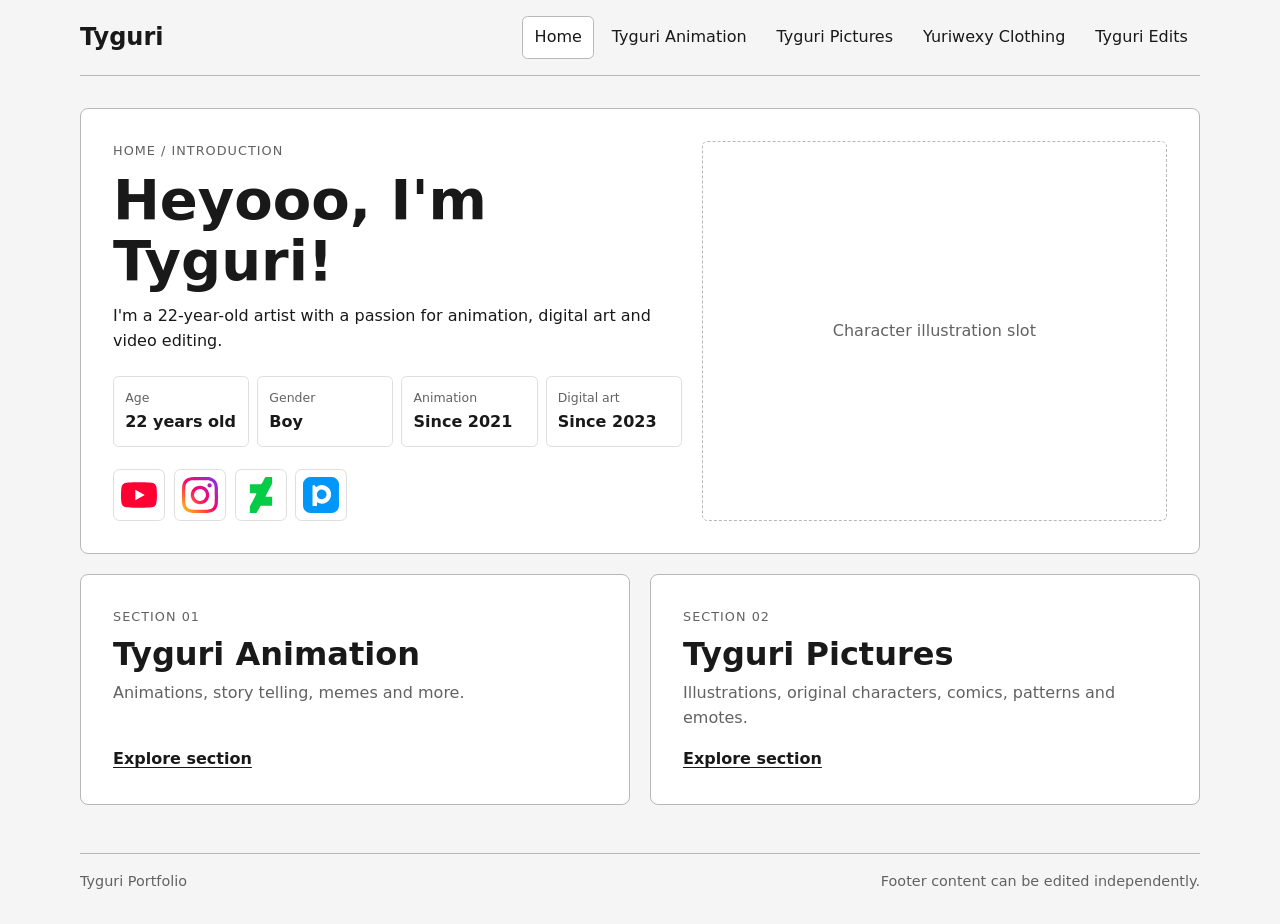
==== index.html @ 084888c4 "Use colored icon-only social links" ====
<!doctype html>
<html lang="en">
<head>
  <meta charset="utf-8">
  <meta name="viewport" content="width=device-width, initial-scale=1">
  <meta name="description" content="The creative portfolio of Tyguri.">
  <title>Home — Tyguri Portfolio</title>
  <link rel="stylesheet" href="styles/site.css">
</head>
<body>
  <header class="site-header">
    <a class="wordmark" href="index.html" aria-label="Tyguri, home">Tyguri</a>
    <nav class="site-nav" aria-label="Main navigation">
      <a aria-current="page" href="index.html">Home</a>
      <a href="pages/animation.html">Tyguri Animation</a>
      <a href="pages/pictures.html">Tyguri Pictures</a>
      <a href="pages/clothing.html">Yuriwexy Clothing</a>
      <a href="pages/edits.html">Tyguri Edits</a>
    </nav>
  </header>

  <main class="page">
    <section class="panel intro" aria-labelledby="intro-title">
      <div class="copy">
        <p class="eyebrow">Home / introduction</p>
        <h1 id="intro-title">Heyooo, I'm Tyguri!</h1>
        <p>I'm a 22-year-old artist with a passion for animation, digital art and video editing.</p>
        <dl class="facts">
          <div><dt>Age</dt><dd>22 years old</dd></div>
          <div><dt>Gender</dt><dd>Boy</dd></div>
          <div><dt>Animation</dt><dd>Since 2021</dd></div>
          <div><dt>Digital art</dt><dd>Since 2023</dd></div>
        </dl>
        <nav class="social-links" aria-label="Social platforms">
          <a class="social-link youtube" href="https://www.youtube.com/@TyguriAnimation" target="_blank" rel="noopener noreferrer" aria-label="Tyguri Animation on YouTube"><svg width="36" height="36" class="platform-icon youtube-icon" viewBox="0 0 24 24" aria-hidden="true"><path fill="#ff0033" d="M23.498 6.186a3.016 3.016 0 0 0-2.122-2.136C19.505 3.545 12 3.545 12 3.545s-7.505 0-9.377.505A3.017 3.017 0 0 0 .502 6.186C0 8.07 0 12 0 12s0 3.93.502 5.814a3.016 3.016 0 0 0 2.122 2.136c1.871.505 9.376.505 9.376.505s7.505 0 9.377-.505a3.015 3.015 0 0 0 2.122-2.136C24 15.93 24 12 24 12s0-3.93-.502-5.814zM9.545 15.568V8.432L15.818 12l-6.273 3.568z"/></svg></a>
          <a class="social-link instagram" href="https://www.instagram.com/tyguri_/" target="_blank" rel="noopener noreferrer" aria-label="Tyguri on Instagram"><svg width="36" height="36" class="platform-icon instagram-icon" viewBox="0 0 24 24" aria-hidden="true"><defs><linearGradient id="instagram-gradient" x1="0" y1="24" x2="24" y2="0" gradientUnits="userSpaceOnUse"><stop stop-color="#ffd600"/><stop offset=".5" stop-color="#ff0169"/><stop offset="1" stop-color="#7638fa"/></linearGradient></defs><path fill="url(#instagram-gradient)" d="M7.0301.084c-1.2768.0602-2.1487.264-2.911.5634-.7888.3075-1.4575.72-2.1228 1.3877-.6652.6677-1.075 1.3368-1.3802 2.127-.2954.7638-.4956 1.6365-.552 2.914-.0564 1.2775-.0689 1.6882-.0626 4.947.0062 3.2586.0206 3.6671.0825 4.9473.061 1.2765.264 2.1482.5635 2.9107.308.7889.72 1.4573 1.388 2.1228.6679.6655 1.3365 1.0743 2.1285 1.38.7632.295 1.6361.4961 2.9134.552 1.2773.056 1.6884.069 4.9462.0627 3.2578-.0062 3.668-.0207 4.9478-.0814 1.28-.0607 2.147-.2652 2.9098-.5633.7889-.3086 1.4578-.72 2.1228-1.3881.665-.6682 1.0745-1.3378 1.3795-2.1284.2957-.7632.4966-1.636.552-2.9124.056-1.2809.0692-1.6898.063-4.948-.0063-3.2583-.021-3.6668-.0817-4.9465-.0607-1.2797-.264-2.1487-.5633-2.9117-.3084-.7889-.72-1.4568-1.3876-2.1228C21.2982 1.33 20.628.9208 19.8378.6165 19.074.321 18.2017.1197 16.9244.0645 15.6471.0093 15.236-.005 11.977.0014 8.718.0076 8.31.0215 7.0301.0839m.1402 21.6932c-1.17-.0509-1.8053-.2453-2.2287-.408-.5606-.216-.96-.4771-1.3819-.895-.422-.4178-.6811-.8186-.9-1.378-.1644-.4234-.3624-1.058-.4171-2.228-.0595-1.2645-.072-1.6442-.079-4.848-.007-3.2037.0053-3.583.0607-4.848.05-1.169.2456-1.805.408-2.2282.216-.5613.4762-.96.895-1.3816.4188-.4217.8184-.6814 1.3783-.9003.423-.1651 1.0575-.3614 2.227-.4171 1.2655-.06 1.6447-.072 4.848-.079 3.2033-.007 3.5835.005 4.8495.0608 1.169.0508 1.8053.2445 2.228.408.5608.216.96.4754 1.3816.895.4217.4194.6816.8176.9005 1.3787.1653.4217.3617 1.056.4169 2.2263.0602 1.2655.0739 1.645.0796 4.848.0058 3.203-.0055 3.5834-.061 4.848-.051 1.17-.245 1.8055-.408 2.2294-.216.5604-.4763.96-.8954 1.3814-.419.4215-.8181.6811-1.3783.9-.4224.1649-1.0577.3617-2.2262.4174-1.2656.0595-1.6448.072-4.8493.079-3.2045.007-3.5825-.006-4.848-.0608M16.953 5.5864A1.44 1.44 0 1 0 18.39 4.144a1.44 1.44 0 0 0-1.437 1.4424M5.8385 12.012c.0067 3.4032 2.7706 6.1557 6.173 6.1493 3.4026-.0065 6.157-2.7701 6.1506-6.1733-.0065-3.4032-2.771-6.1565-6.174-6.1498-3.403.0067-6.156 2.771-6.1496 6.1738M8 12.0077a4 4 0 1 1 4.008 3.9921A3.9996 3.9996 0 0 1 8 12.0077"/></svg></a>
          <a class="social-link deviantart" href="https://www.deviantart.com/tyguripictures" target="_blank" rel="noopener noreferrer" aria-label="Tyguri Pictures on DeviantArt"><svg width="36" height="36" class="platform-icon deviantart-icon" viewBox="0 0 24 24" aria-hidden="true"><path fill="#05cc47" d="M19.207 4.794l.23-.43V0H15.07l-.436.44-2.058 3.925-.646.436H4.58v5.993h4.04l.36.436-4.175 7.98-.24.43V24H8.93l.436-.44 2.07-3.925.644-.436h7.35v-5.993h-4.05l-.36-.438 4.186-7.977z"/></svg></a>
          <a class="social-link pixiv" href="https://www.pixiv.net/en/users/99472798" target="_blank" rel="noopener noreferrer" aria-label="Tyguri on Pixiv"><svg width="36" height="36" class="platform-icon pixiv-icon" viewBox="0 0 24 24" aria-hidden="true"><path fill="#0096fa" d="M4.94 0A4.953 4.953 0 0 0 0 4.94v14.12A4.953 4.953 0 0 0 4.94 24h14.12A4.953 4.953 0 0 0 24 19.06c-.014 1.355 0-14.12 0-14.12A4.953 4.953 0 0 0 19.06 0Zm1.783 5.465h.904a.37.37 0 0 1 .31.17l.752 1.17a6.172 6.172 0 0 1 10.01 4.834 6.172 6.172 0 0 1-9.394 5.265v2.016a.37.37 0 0 1-.37.367H6.724a.37.37 0 0 1-.37-.367V5.834a.37.37 0 0 1 .37-.37m5.804 2.951a3.222 3.222 0 1 0-.002 6.443 3.222 3.222 0 0 0 .002-6.443"/></svg></a>
        </nav>
      </div>
      <div class="media-slot" role="img" aria-label="Character illustration slot">
        <span>Character illustration slot</span>
      </div>
    </section>

    <section class="destination-grid" aria-label="Portfolio sections">
      <a class="panel destination" href="pages/animation.html">
        <p class="eyebrow">Section 01</p><h2>Tyguri Animation</h2>
        <p>Animations, story telling, memes and more.</p><span class="text-action">Explore section</span>
      </a>
      <a class="panel destination" href="pages/pictures.html">
        <p class="eyebrow">Section 02</p><h2>Tyguri Pictures</h2>
        <p>Illustrations, original characters, comics, patterns and emotes.</p><span class="text-action">Explore section</span>
      </a>
    </section>
  </main>

  <footer class="site-footer"><span>Tyguri Portfolio</span><span>Footer content can be edited independently.</span></footer>
</body>
</html>
---- styles/site.css ----
:root {
  color-scheme: light;
  --page: #f5f5f5;
  --surface: #fff;
  --ink: #191919;
  --muted: #626262;
  --line: #b8b8b8;
  --soft-line: #dedede;
  --content-width: 1120px;
  --space: 1.25rem;
}

* { box-sizing: border-box; }
html { min-width: 320px; }
body {
  margin: 0;
  color: var(--ink);
  background: var(--page);
  font: 16px/1.55 system-ui, -apple-system, BlinkMacSystemFont, "Segoe UI", sans-serif;
}
a { color: inherit; }
a:focus-visible { outline: 3px solid #333; outline-offset: 4px; }
.site-header, .page, .site-footer { width: min(var(--content-width), calc(100% - 2rem)); margin-inline: auto; }
.site-header { padding-block: 1rem; display: grid; grid-template-columns: auto 1fr; gap: 1.5rem; align-items: center; border-bottom: 1px solid var(--line); }
.wordmark { font-size: 1.5rem; font-weight: 750; text-decoration: none; }
.site-nav { display: flex; flex-wrap: wrap; justify-content: flex-end; gap: .35rem; }
.site-nav a { padding: .5rem .7rem; border: 1px solid transparent; border-radius: .35rem; text-decoration: none; }
.site-nav a:hover, .site-nav a[aria-current="page"] { border-color: var(--line); background: var(--surface); }
.page { padding-block: 2rem 3rem; display: grid; gap: var(--space); }
.panel { min-width: 0; padding: clamp(1.2rem, 3vw, 2rem); border: 1px solid var(--line); border-radius: .5rem; background: var(--surface); }
.intro { display: grid; grid-template-columns: minmax(0, 1.1fr) minmax(240px, .9fr); gap: var(--space); align-items: stretch; }
.copy { align-self: center; }
.eyebrow { margin: 0 0 .5rem; color: var(--muted); font-size: .8rem; letter-spacing: .08em; text-transform: uppercase; }
h1, h2, h3, p { margin-top: 0; }
h1 { margin-bottom: .75rem; font-size: clamp(2rem, 5vw, 3.5rem); line-height: 1.1; }
h2 { margin-bottom: .5rem; font-size: clamp(1.4rem, 3vw, 2rem); line-height: 1.2; }
h3 { margin-bottom: .4rem; font-size: 1.1rem; }
.facts { display: grid; grid-template-columns: repeat(4, minmax(0, 1fr)); gap: .5rem; margin: 1.4rem 0; }
.facts div { padding: .7rem; border: 1px solid var(--soft-line); border-radius: .35rem; }
.facts dt { color: var(--muted); font-size: .78rem; }
.facts dd { margin: .15rem 0 0; font-weight: 600; }
.text-links { display: flex; flex-wrap: wrap; gap: .5rem; }
.text-links span, .tag { padding: .35rem .6rem; border: 1px solid var(--soft-line); border-radius: .3rem; font-size: .9rem; }
.media-slot { display: grid; min-height: 240px; place-items: center; padding: 1rem; border: 1px dashed var(--line); border-radius: .35rem; color: var(--muted); text-align: center; }
.destination-grid, .card-grid, .two-column { display: grid; grid-template-columns: repeat(2, minmax(0, 1fr)); gap: var(--space); }
.card-grid.three { grid-template-columns: repeat(3, minmax(0, 1fr)); }
.destination { display: flex; flex-direction: column; align-items: flex-start; min-height: 210px; text-decoration: none; }
.destination > p:not(.eyebrow) { color: var(--muted); }
.text-action { margin-top: auto; font-weight: 650; text-decoration: underline; text-underline-offset: .2em; }
.section-heading { margin-bottom: .8rem; }
.section-heading p { margin-bottom: 0; color: var(--muted); }
.stat { font-size: clamp(1.8rem, 4vw, 2.8rem); font-weight: 750; }
.stat-label { color: var(--muted); }
.item-list { display: grid; gap: .65rem; padding: 0; margin: 0; list-style: none; }
.item-list li, .simple-card { padding: 1rem; border: 1px solid var(--soft-line); border-radius: .35rem; }
.media-card { display: grid; gap: .75rem; }
.media-card .media-slot { min-height: 160px; }
.site-footer { display: flex; justify-content: space-between; gap: 1rem; padding-block: 1rem 2rem; border-top: 1px solid var(--line); color: var(--muted); font-size: .9rem; }

/* Compact application panels modeled on the reference mockups. */
.animation-intro { grid-template-columns: minmax(0, .9fr) minmax(0, 1.1fr); }
.animation-tools { display: grid; align-content: center; gap: .75rem; min-width: 0; }
.stat-window, .tool-window { min-width: 0; padding: .85rem; border: 1px solid var(--line); border-radius: .45rem; background: var(--surface); }
.stat-window .eyebrow { margin-bottom: .15rem; }
.stat-window .stat { display: block; line-height: 1.1; }
.stat-window .stat-label { margin-bottom: 0; }
.tool-window-title { margin: 0 0 .65rem; font-size: 1rem; line-height: 1.25; }
.tool-grid { display: grid; gap: .55rem; }
.tool-grid.four { grid-template-columns: repeat(4, minmax(0, 1fr)); }
.tool-grid.three { grid-template-columns: repeat(3, minmax(0, 1fr)); }
.tool-grid.two { grid-template-columns: repeat(2, minmax(0, 1fr)); }
.tool-card { min-width: 0; display: grid; justify-items: center; align-content: start; gap: .25rem; padding: .55rem .35rem; border: 1px solid var(--soft-line); border-radius: .35rem; text-align: center; }
.app-icon { display: block; width: 3.25rem; height: 3.25rem; object-fit: cover; border-radius: .7rem; }
.tool-card h3 { margin: .2rem 0 0; font-size: .88rem; line-height: 1.2; overflow-wrap: anywhere; }
.tool-card p { margin: 0; color: var(--muted); font-size: .75rem; line-height: 1.35; }
.channel-link { display: flex; align-items: center; gap: .65rem; padding: .6rem .75rem; border: 1px solid var(--line); border-radius: .4rem; text-decoration: none; }
.channel-icon { display: grid; width: 2rem; height: 2rem; place-items: center; border-radius: .35rem; background: #f00; color: #fff; font-size: .9rem; }
.platform-window { margin-bottom: .65rem; }
.clothing-intro .copy { align-self: center; }
.clothing-intro .tool-window { margin-top: 1.2rem; }

@media (max-width: 760px) {
  .site-header { grid-template-columns: 1fr; gap: .5rem; }
  .site-nav { justify-content: flex-start; }
  .intro, .destination-grid, .two-column, .animation-intro { grid-template-columns: 1fr; }
  .card-grid.three { grid-template-columns: 1fr; }
  .tool-grid.four { grid-template-columns: repeat(2, minmax(0, 1fr)); }
  .facts { grid-template-columns: repeat(2, minmax(0, 1fr)); }
  .site-footer { flex-direction: column; }
}


.social-links { display: flex; flex-wrap: wrap; gap: .55rem; margin-top: 1rem; }
.social-link { display: grid; place-items: center; width: 3.25rem; height: 3.25rem; min-height: 3.25rem; padding: 0; border: 1px solid var(--soft-line); border-radius: .4rem; background: var(--surface); text-decoration: none; }
.social-link:hover, .channel-link:hover { border-color: var(--ink); }
.platform-icon { display: block; width: 2.25rem; height: 2.25rem; flex: 0 0 auto; }
.youtube-icon { color: #ff0033; }
.instagram-icon { color: #c13584; }
.deviantart-icon { color: #05cc47; }
.pixiv-icon { color: #0096fa; }
.channel-link { color: var(--ink); }
.channel-link .platform-icon { width: 2.25rem; height: 2.25rem; }

.platform-links { margin-top: 0; }

.channel-link.youtube-channel-icon { display: grid; place-items: center; width: 3.25rem; height: 3.25rem; padding: 0; }
.channel-link.youtube-channel-icon .platform-icon { width: 2.25rem; height: 2.25rem; }
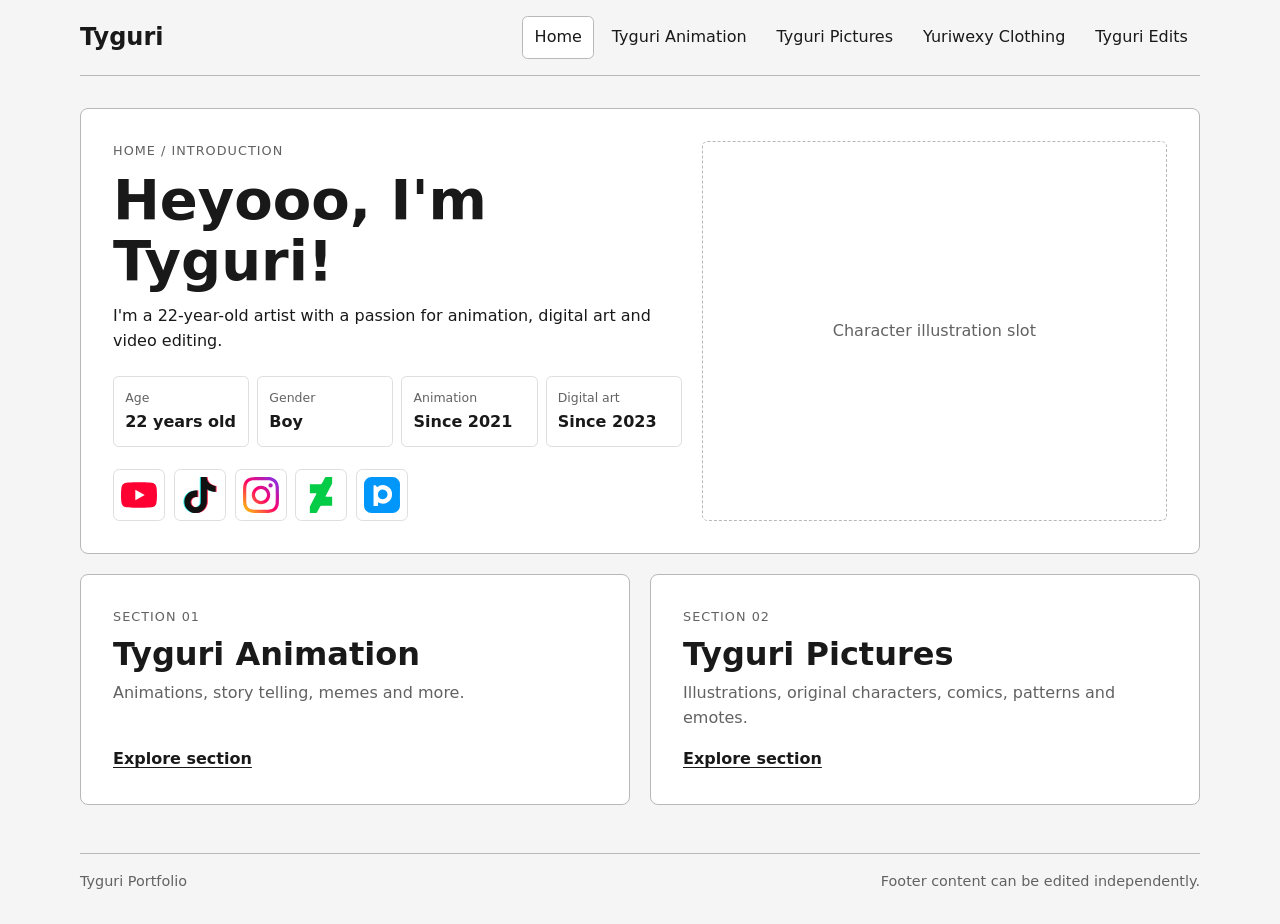
==== commit 74cff800: "Add TikTok icon link to Home" ====
--- a/index.html
+++ b/index.html
@@ -33,6 +33,7 @@
         </dl>
         <nav class="social-links" aria-label="Social platforms">
           <a class="social-link youtube" href="https://www.youtube.com/@TyguriAnimation" target="_blank" rel="noopener noreferrer" aria-label="Tyguri Animation on YouTube"><svg width="36" height="36" class="platform-icon youtube-icon" viewBox="0 0 24 24" aria-hidden="true"><path fill="#ff0033" d="M23.498 6.186a3.016 3.016 0 0 0-2.122-2.136C19.505 3.545 12 3.545 12 3.545s-7.505 0-9.377.505A3.017 3.017 0 0 0 .502 6.186C0 8.07 0 12 0 12s0 3.93.502 5.814a3.016 3.016 0 0 0 2.122 2.136c1.871.505 9.376.505 9.376.505s7.505 0 9.377-.505a3.015 3.015 0 0 0 2.122-2.136C24 15.93 24 12 24 12s0-3.93-.502-5.814zM9.545 15.568V8.432L15.818 12l-6.273 3.568z"/></svg></a>
+          <a class="social-link tiktok" href="https://www.tiktok.com/@tyguri_animation" target="_blank" rel="noopener noreferrer" aria-label="Tyguri Animation on TikTok"><svg width="36" height="36" class="platform-icon tiktok-icon" viewBox="0 0 24 24" aria-hidden="true"><path fill="#25f4ee" transform="translate(-.65 0)" d="M12.525.02c1.31-.02 2.61-.01 3.91-.02.08 1.53.63 3.09 1.75 4.17 1.12 1.11 2.7 1.62 4.24 1.79v4.03c-1.44-.05-2.89-.35-4.2-.97-.57-.26-1.1-.59-1.62-.93-.01 2.92.01 5.84-.02 8.75-.08 1.4-.54 2.79-1.35 3.94-1.31 1.92-3.58 3.17-5.91 3.21-1.43.08-2.86-.31-4.08-1.03-2.02-1.19-3.44-3.37-3.65-5.71-.02-.5-.03-1-.01-1.49.18-1.9 1.12-3.72 2.58-4.96 1.66-1.44 3.98-2.13 6.15-1.72.02 1.48-.04 2.96-.04 4.44-.99-.32-2.15-.23-3.02.37-.63.41-1.11 1.04-1.36 1.75-.21.51-.15 1.07-.14 1.61.24 1.64 1.82 3.02 3.5 2.87 1.12-.01 2.19-.66 2.77-1.61.19-.33.4-.67.41-1.06.1-1.79.06-3.57.07-5.36.01-4.03-.01-8.05.02-12.07z"/><path fill="#fe2c55" transform="translate(.65 0)" d="M12.525.02c1.31-.02 2.61-.01 3.91-.02.08 1.53.63 3.09 1.75 4.17 1.12 1.11 2.7 1.62 4.24 1.79v4.03c-1.44-.05-2.89-.35-4.2-.97-.57-.26-1.1-.59-1.62-.93-.01 2.92.01 5.84-.02 8.75-.08 1.4-.54 2.79-1.35 3.94-1.31 1.92-3.58 3.17-5.91 3.21-1.43.08-2.86-.31-4.08-1.03-2.02-1.19-3.44-3.37-3.65-5.71-.02-.5-.03-1-.01-1.49.18-1.9 1.12-3.72 2.58-4.96 1.66-1.44 3.98-2.13 6.15-1.72.02 1.48-.04 2.96-.04 4.44-.99-.32-2.15-.23-3.02.37-.63.41-1.11 1.04-1.36 1.75-.21.51-.15 1.07-.14 1.61.24 1.64 1.82 3.02 3.5 2.87 1.12-.01 2.19-.66 2.77-1.61.19-.33.4-.67.41-1.06.1-1.79.06-3.57.07-5.36.01-4.03-.01-8.05.02-12.07z"/><path fill="#111111" d="M12.525.02c1.31-.02 2.61-.01 3.91-.02.08 1.53.63 3.09 1.75 4.17 1.12 1.11 2.7 1.62 4.24 1.79v4.03c-1.44-.05-2.89-.35-4.2-.97-.57-.26-1.1-.59-1.62-.93-.01 2.92.01 5.84-.02 8.75-.08 1.4-.54 2.79-1.35 3.94-1.31 1.92-3.58 3.17-5.91 3.21-1.43.08-2.86-.31-4.08-1.03-2.02-1.19-3.44-3.37-3.65-5.71-.02-.5-.03-1-.01-1.49.18-1.9 1.12-3.72 2.58-4.96 1.66-1.44 3.98-2.13 6.15-1.72.02 1.48-.04 2.96-.04 4.44-.99-.32-2.15-.23-3.02.37-.63.41-1.11 1.04-1.36 1.75-.21.51-.15 1.07-.14 1.61.24 1.64 1.82 3.02 3.5 2.87 1.12-.01 2.19-.66 2.77-1.61.19-.33.4-.67.41-1.06.1-1.79.06-3.57.07-5.36.01-4.03-.01-8.05.02-12.07z"/></svg></a>
           <a class="social-link instagram" href="https://www.instagram.com/tyguri_/" target="_blank" rel="noopener noreferrer" aria-label="Tyguri on Instagram"><svg width="36" height="36" class="platform-icon instagram-icon" viewBox="0 0 24 24" aria-hidden="true"><defs><linearGradient id="instagram-gradient" x1="0" y1="24" x2="24" y2="0" gradientUnits="userSpaceOnUse"><stop stop-color="#ffd600"/><stop offset=".5" stop-color="#ff0169"/><stop offset="1" stop-color="#7638fa"/></linearGradient></defs><path fill="url(#instagram-gradient)" d="M7.0301.084c-1.2768.0602-2.1487.264-2.911.5634-.7888.3075-1.4575.72-2.1228 1.3877-.6652.6677-1.075 1.3368-1.3802 2.127-.2954.7638-.4956 1.6365-.552 2.914-.0564 1.2775-.0689 1.6882-.0626 4.947.0062 3.2586.0206 3.6671.0825 4.9473.061 1.2765.264 2.1482.5635 2.9107.308.7889.72 1.4573 1.388 2.1228.6679.6655 1.3365 1.0743 2.1285 1.38.7632.295 1.6361.4961 2.9134.552 1.2773.056 1.6884.069 4.9462.0627 3.2578-.0062 3.668-.0207 4.9478-.0814 1.28-.0607 2.147-.2652 2.9098-.5633.7889-.3086 1.4578-.72 2.1228-1.3881.665-.6682 1.0745-1.3378 1.3795-2.1284.2957-.7632.4966-1.636.552-2.9124.056-1.2809.0692-1.6898.063-4.948-.0063-3.2583-.021-3.6668-.0817-4.9465-.0607-1.2797-.264-2.1487-.5633-2.9117-.3084-.7889-.72-1.4568-1.3876-2.1228C21.2982 1.33 20.628.9208 19.8378.6165 19.074.321 18.2017.1197 16.9244.0645 15.6471.0093 15.236-.005 11.977.0014 8.718.0076 8.31.0215 7.0301.0839m.1402 21.6932c-1.17-.0509-1.8053-.2453-2.2287-.408-.5606-.216-.96-.4771-1.3819-.895-.422-.4178-.6811-.8186-.9-1.378-.1644-.4234-.3624-1.058-.4171-2.228-.0595-1.2645-.072-1.6442-.079-4.848-.007-3.2037.0053-3.583.0607-4.848.05-1.169.2456-1.805.408-2.2282.216-.5613.4762-.96.895-1.3816.4188-.4217.8184-.6814 1.3783-.9003.423-.1651 1.0575-.3614 2.227-.4171 1.2655-.06 1.6447-.072 4.848-.079 3.2033-.007 3.5835.005 4.8495.0608 1.169.0508 1.8053.2445 2.228.408.5608.216.96.4754 1.3816.895.4217.4194.6816.8176.9005 1.3787.1653.4217.3617 1.056.4169 2.2263.0602 1.2655.0739 1.645.0796 4.848.0058 3.203-.0055 3.5834-.061 4.848-.051 1.17-.245 1.8055-.408 2.2294-.216.5604-.4763.96-.8954 1.3814-.419.4215-.8181.6811-1.3783.9-.4224.1649-1.0577.3617-2.2262.4174-1.2656.0595-1.6448.072-4.8493.079-3.2045.007-3.5825-.006-4.848-.0608M16.953 5.5864A1.44 1.44 0 1 0 18.39 4.144a1.44 1.44 0 0 0-1.437 1.4424M5.8385 12.012c.0067 3.4032 2.7706 6.1557 6.173 6.1493 3.4026-.0065 6.157-2.7701 6.1506-6.1733-.0065-3.4032-2.771-6.1565-6.174-6.1498-3.403.0067-6.156 2.771-6.1496 6.1738M8 12.0077a4 4 0 1 1 4.008 3.9921A3.9996 3.9996 0 0 1 8 12.0077"/></svg></a>
           <a class="social-link deviantart" href="https://www.deviantart.com/tyguripictures" target="_blank" rel="noopener noreferrer" aria-label="Tyguri Pictures on DeviantArt"><svg width="36" height="36" class="platform-icon deviantart-icon" viewBox="0 0 24 24" aria-hidden="true"><path fill="#05cc47" d="M19.207 4.794l.23-.43V0H15.07l-.436.44-2.058 3.925-.646.436H4.58v5.993h4.04l.36.436-4.175 7.98-.24.43V24H8.93l.436-.44 2.07-3.925.644-.436h7.35v-5.993h-4.05l-.36-.438 4.186-7.977z"/></svg></a>
           <a class="social-link pixiv" href="https://www.pixiv.net/en/users/99472798" target="_blank" rel="noopener noreferrer" aria-label="Tyguri on Pixiv"><svg width="36" height="36" class="platform-icon pixiv-icon" viewBox="0 0 24 24" aria-hidden="true"><path fill="#0096fa" d="M4.94 0A4.953 4.953 0 0 0 0 4.94v14.12A4.953 4.953 0 0 0 4.94 24h14.12A4.953 4.953 0 0 0 24 19.06c-.014 1.355 0-14.12 0-14.12A4.953 4.953 0 0 0 19.06 0Zm1.783 5.465h.904a.37.37 0 0 1 .31.17l.752 1.17a6.172 6.172 0 0 1 10.01 4.834 6.172 6.172 0 0 1-9.394 5.265v2.016a.37.37 0 0 1-.37.367H6.724a.37.37 0 0 1-.37-.367V5.834a.37.37 0 0 1 .37-.37m5.804 2.951a3.222 3.222 0 1 0-.002 6.443 3.222 3.222 0 0 0 .002-6.443"/></svg></a>
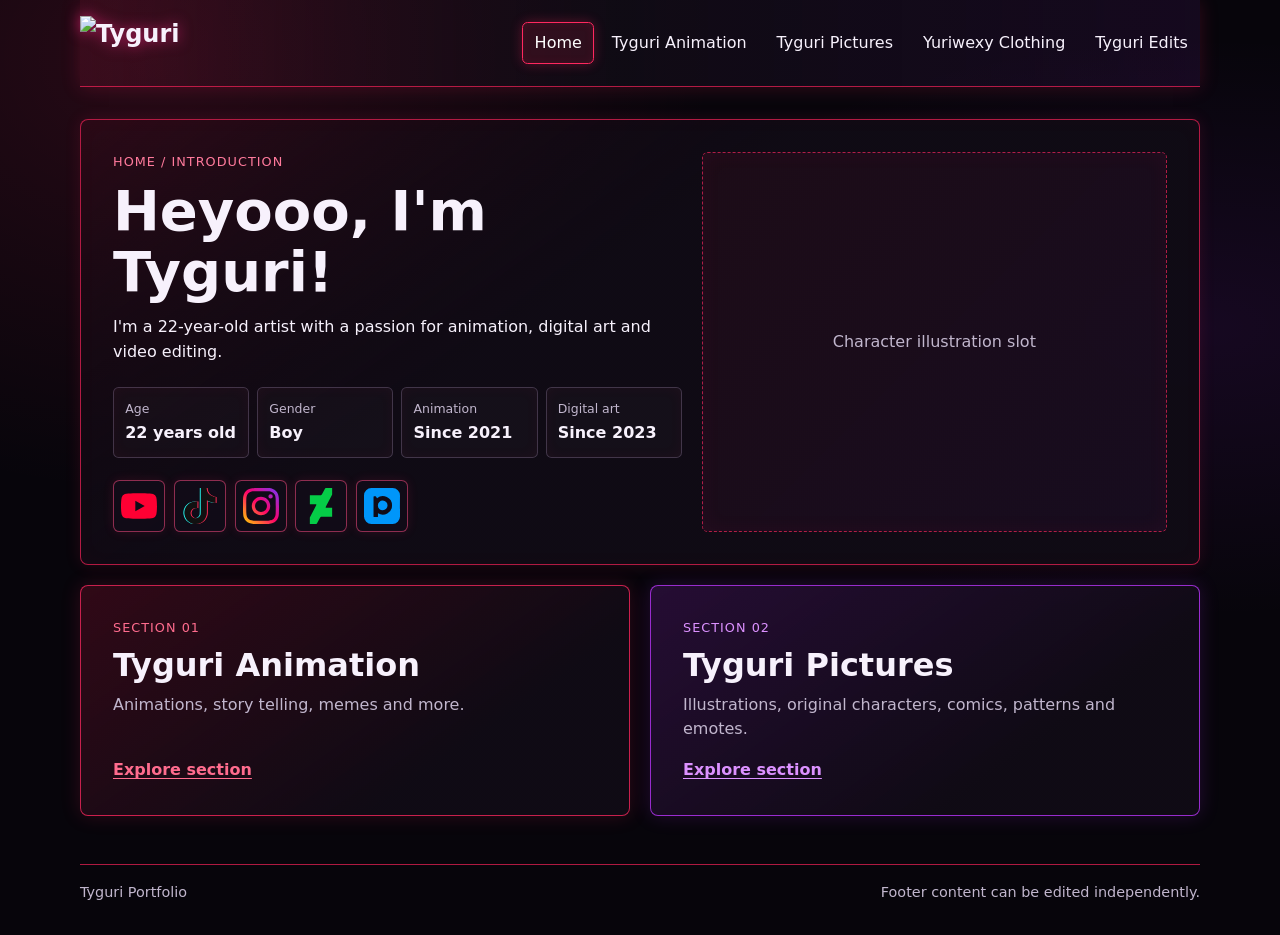
==== commit c7f75b76: "Add dark neon portfolio styling" ====
--- a/index.html
+++ b/index.html
@@ -7,9 +7,9 @@
   <title>Home — Tyguri Portfolio</title>
   <link rel="stylesheet" href="styles/site.css">
 </head>
-<body>
+<body class="page-home">
   <header class="site-header">
-    <a class="wordmark" href="index.html" aria-label="Tyguri, home">Tyguri</a>
+    <a class="wordmark" href="index.html" aria-label="Tyguri, home"><img class="site-logo" src="assets/brand/tyguri-logo.webp" alt="Tyguri"></a>
     <nav class="site-nav" aria-label="Main navigation">
       <a aria-current="page" href="index.html">Home</a>
       <a href="pages/animation.html">Tyguri Animation</a>
--- a/styles/site.css
+++ b/styles/site.css
@@ -105,3 +105,33 @@
 
 .channel-link.youtube-channel-icon { display: grid; place-items: center; width: 3.25rem; height: 3.25rem; padding: 0; }
 .channel-link.youtube-channel-icon .platform-icon { width: 2.25rem; height: 2.25rem; }
+
+/* Dark neon portfolio theme */
+:root { color-scheme: dark; --page:#07050b; --surface:#100b15; --ink:#f7f1fc; --muted:#c1b6cd; --line:rgba(255,35,91,.68); --soft-line:rgba(210,176,227,.23); --accent:#ff285f; --accent-rgb:255,40,95; --accent-two:#bd36ff; --content-width:1120px; }
+body { min-height:100vh; background:radial-gradient(ellipse at 12% 6%,rgba(var(--accent-rgb),.13),transparent 35rem),radial-gradient(ellipse at 94% 35%,rgba(176,40,255,.09),transparent 36rem),#07050b; }
+body.page-pictures, body.page-edits { --accent:#bd36ff; --accent-rgb:189,54,255; --accent-two:#ff285f; }
+.site-header { border-bottom:1px solid var(--line); background:linear-gradient(90deg,rgba(var(--accent-rgb),.10),rgba(16,11,21,.9) 48%,rgba(189,54,255,.08)); box-shadow:0 1px 18px rgba(var(--accent-rgb),.18); }
+.wordmark { display:inline-flex; align-items:center; }
+.site-logo { display:block; width:clamp(120px,15vw,174px); height:54px; object-fit:contain; filter:drop-shadow(0 0 7px rgba(255,37,133,.65)); }
+.site-nav a { border-color:transparent; color:var(--ink); transition:border-color .18s ease,box-shadow .18s ease,background .18s ease,color .18s ease; }
+.site-nav a:hover, .site-nav a[aria-current="page"] { border-color:var(--accent); background:rgba(var(--accent-rgb),.12); color:#fff; box-shadow:0 0 12px rgba(var(--accent-rgb),.30),inset 0 0 10px rgba(var(--accent-rgb),.08); }
+a:focus-visible { outline-color:var(--accent-two); }
+.panel, .tool-window, .stat-window { border-color:var(--line); background:linear-gradient(145deg,rgba(var(--accent-rgb),.045),rgba(16,11,21,.97) 42%); box-shadow:0 0 16px rgba(var(--accent-rgb),.13),inset 0 0 22px rgba(var(--accent-rgb),.025); }
+.eyebrow { color:color-mix(in srgb,var(--accent) 62%,white); }
+.facts div, .item-list li, .simple-card, .tool-card { border-color:var(--soft-line); background:rgba(255,255,255,.025); }
+.facts div { box-shadow:inset 0 0 14px rgba(var(--accent-rgb),.045); }
+.media-slot { border-color:color-mix(in srgb,var(--accent) 66%,transparent); background:linear-gradient(135deg,rgba(var(--accent-rgb),.055),rgba(189,54,255,.045)); box-shadow:inset 0 0 20px rgba(var(--accent-rgb),.06); }
+.destination { transition:transform .2s ease,box-shadow .2s ease; }
+.destination:hover { transform:translateY(-3px); border-color:var(--accent); box-shadow:0 0 23px rgba(var(--accent-rgb),.32); }
+.page-home .destination:first-child { --accent:#ff285f; --accent-rgb:255,40,95; border-color:rgba(255,40,95,.76); background:linear-gradient(145deg,rgba(255,30,82,.17),rgba(16,11,21,.97) 70%); box-shadow:0 0 19px rgba(255,40,95,.17); }
+.page-home .destination:nth-child(2) { --accent:#bd36ff; --accent-rgb:189,54,255; border-color:rgba(189,54,255,.78); background:linear-gradient(145deg,rgba(189,54,255,.17),rgba(16,11,21,.97) 70%); box-shadow:0 0 19px rgba(189,54,255,.17); }
+.page-home .destination:first-child .eyebrow,.page-home .destination:first-child .text-action { color:#ff6c8e; }
+.page-home .destination:nth-child(2) .eyebrow,.page-home .destination:nth-child(2) .text-action { color:#dc91ff; }
+.page-animation .card-grid.three > .panel:nth-child(even) { border-color:rgba(189,54,255,.62); box-shadow:0 0 15px rgba(189,54,255,.12),inset 0 0 20px rgba(189,54,255,.025); }
+.tool-card { transition:border-color .18s ease,box-shadow .18s ease,transform .18s ease; }
+.tool-card:hover { border-color:var(--accent); box-shadow:0 0 13px rgba(var(--accent-rgb),.22); transform:translateY(-2px); }
+.app-icon { box-shadow:0 0 9px rgba(var(--accent-rgb),.2); }
+.social-link,.channel-link { border-color:color-mix(in srgb,var(--accent) 42%,var(--soft-line)); background:rgba(18,12,24,.94); box-shadow:0 0 11px rgba(var(--accent-rgb),.12); transition:border-color .18s ease,box-shadow .18s ease,transform .18s ease; }
+.social-link:hover,.channel-link:hover { border-color:var(--accent); box-shadow:0 0 16px rgba(var(--accent-rgb),.36); transform:translateY(-2px); }
+.site-footer { border-color:var(--line); }
+@media (prefers-reduced-motion:reduce) { *,*::before,*::after { scroll-behavior:auto !important; transition-duration:.01ms !important; } }
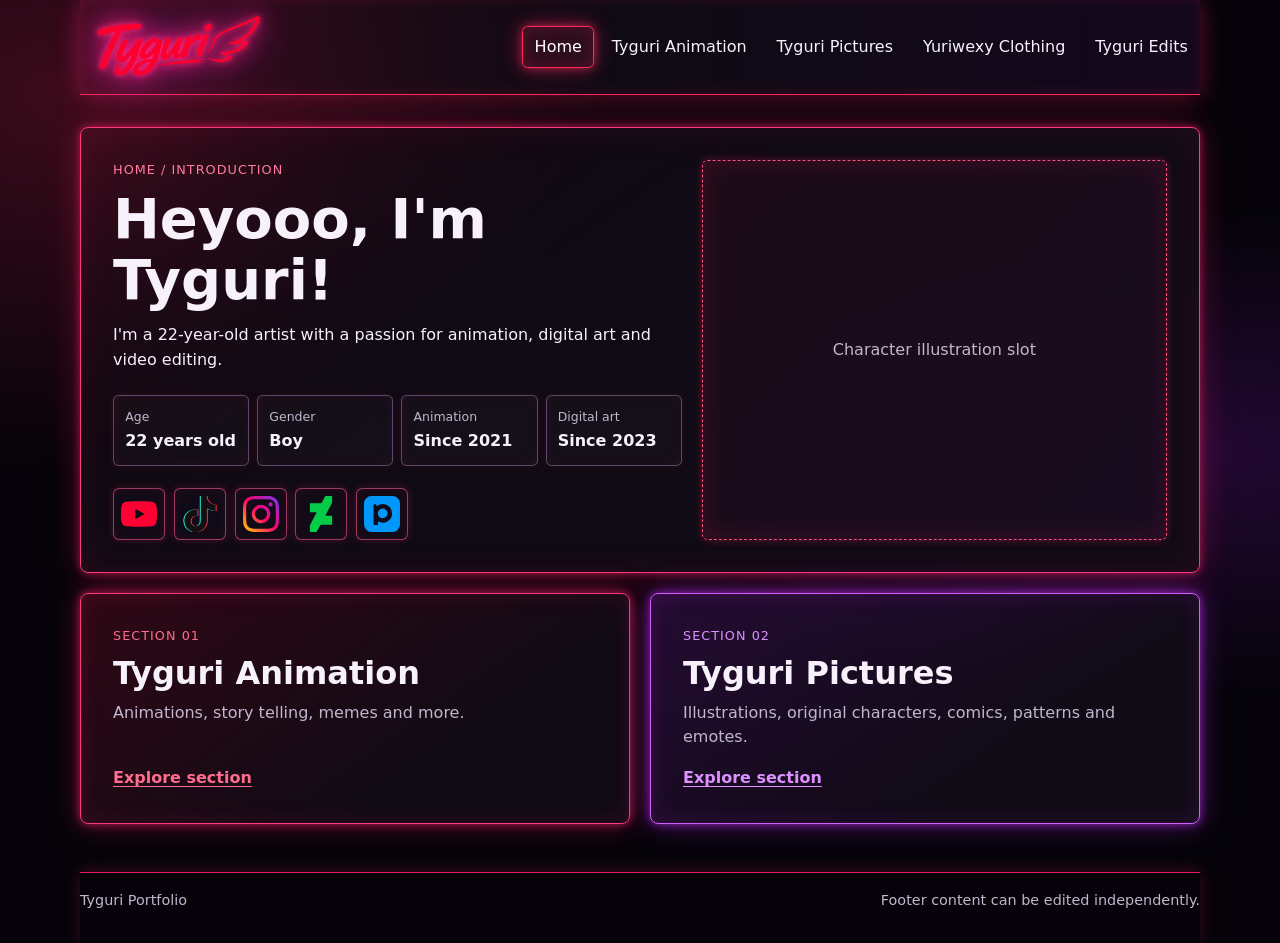
==== commit b8f8eecc: "Fix logo asset delivery and refresh neon styles" ====
--- a/index.html
+++ b/index.html
@@ -5,11 +5,11 @@
   <meta name="viewport" content="width=device-width, initial-scale=1">
   <meta name="description" content="The creative portfolio of Tyguri.">
   <title>Home — Tyguri Portfolio</title>
-  <link rel="stylesheet" href="styles/site.css">
+  <link rel="stylesheet" href="styles/site.css?v=neon2">
 </head>
 <body class="page-home">
   <header class="site-header">
-    <a class="wordmark" href="index.html" aria-label="Tyguri, home"><img class="site-logo" src="assets/brand/tyguri-logo.webp" alt="Tyguri"></a>
+    <a class="wordmark" href="index.html" aria-label="Tyguri, home"><img class="site-logo" src="assets/brand/tyguri-logo-neon.webp" alt="Tyguri"></a>
     <nav class="site-nav" aria-label="Main navigation">
       <a aria-current="page" href="index.html">Home</a>
       <a href="pages/animation.html">Tyguri Animation</a>
--- a/styles/site.css
+++ b/styles/site.css
@@ -135,3 +135,22 @@
 .social-link:hover,.channel-link:hover { border-color:var(--accent); box-shadow:0 0 16px rgba(var(--accent-rgb),.36); transform:translateY(-2px); }
 .site-footer { border-color:var(--line); }
 @media (prefers-reduced-motion:reduce) { *,*::before,*::after { scroll-behavior:auto !important; transition-duration:.01ms !important; } }
+
+/* Stronger neon pass */
+:root { --line:rgba(255,34,103,.9); --soft-line:rgba(220,182,255,.34); }
+body { background:radial-gradient(ellipse at 5% 10%,rgba(var(--accent-rgb),.22),transparent 34rem),radial-gradient(ellipse at 95% 48%,rgba(180,35,255,.17),transparent 38rem),#050309; }
+.site-header { border-bottom:1px solid var(--accent); box-shadow:0 2px 24px rgba(var(--accent-rgb),.36), inset 0 -1px 12px rgba(var(--accent-rgb),.14); }
+.site-logo { width:clamp(138px,17vw,196px); height:62px; filter:drop-shadow(0 0 3px #ff287a) drop-shadow(0 0 10px rgba(255,25,112,.82)) drop-shadow(0 0 20px rgba(205,35,255,.42)); }
+.site-nav a[aria-current="page"] { box-shadow:0 0 8px rgba(var(--accent-rgb),.55),0 0 22px rgba(var(--accent-rgb),.45),inset 0 0 14px rgba(var(--accent-rgb),.18); }
+.panel, .tool-window, .stat-window { border-color:color-mix(in srgb,var(--accent) 82%,white); box-shadow:0 0 7px rgba(var(--accent-rgb),.46),0 0 24px rgba(var(--accent-rgb),.25),inset 0 0 26px rgba(var(--accent-rgb),.075); }
+.media-slot { border-color:color-mix(in srgb,var(--accent) 82%,white); box-shadow:0 0 9px rgba(var(--accent-rgb),.32),inset 0 0 28px rgba(var(--accent-rgb),.15); }
+.facts div, .item-list li, .simple-card, .tool-card { box-shadow:0 0 9px rgba(var(--accent-rgb),.10),inset 0 0 13px rgba(var(--accent-rgb),.06); }
+.page-home .intro { border-color:#ff397d; box-shadow:0 0 9px rgba(255,33,105,.6),0 0 34px rgba(255,30,105,.29),inset 0 0 35px rgba(255,30,105,.09); }
+.page-home .destination:first-child { border-color:#ff397d; box-shadow:0 0 10px rgba(255,35,103,.65),0 0 30px rgba(255,35,103,.34),inset 0 0 25px rgba(255,35,103,.12); }
+.page-home .destination:nth-child(2) { border-color:#d45dff; box-shadow:0 0 10px rgba(200,50,255,.66),0 0 30px rgba(200,50,255,.35),inset 0 0 25px rgba(200,50,255,.13); }
+.page-animation .card-grid.three > .panel:nth-child(odd) { border-color:rgba(255,49,117,.82); box-shadow:0 0 18px rgba(255,38,111,.22),inset 0 0 23px rgba(255,38,111,.06); }
+.page-animation .card-grid.three > .panel:nth-child(even) { border-color:rgba(205,73,255,.82); box-shadow:0 0 18px rgba(190,42,255,.24),inset 0 0 23px rgba(190,42,255,.07); }
+.tool-card:hover, .social-link:hover, .channel-link:hover { box-shadow:0 0 9px rgba(var(--accent-rgb),.65),0 0 22px rgba(var(--accent-rgb),.42); }
+.social-link { box-shadow:0 0 8px rgba(var(--accent-rgb),.22),inset 0 0 12px rgba(var(--accent-rgb),.08); }
+.site-footer { box-shadow:0 -1px 16px rgba(var(--accent-rgb),.22); }
+@media (max-width:760px) { .site-logo { height:54px; width:clamp(132px,38vw,180px); } }
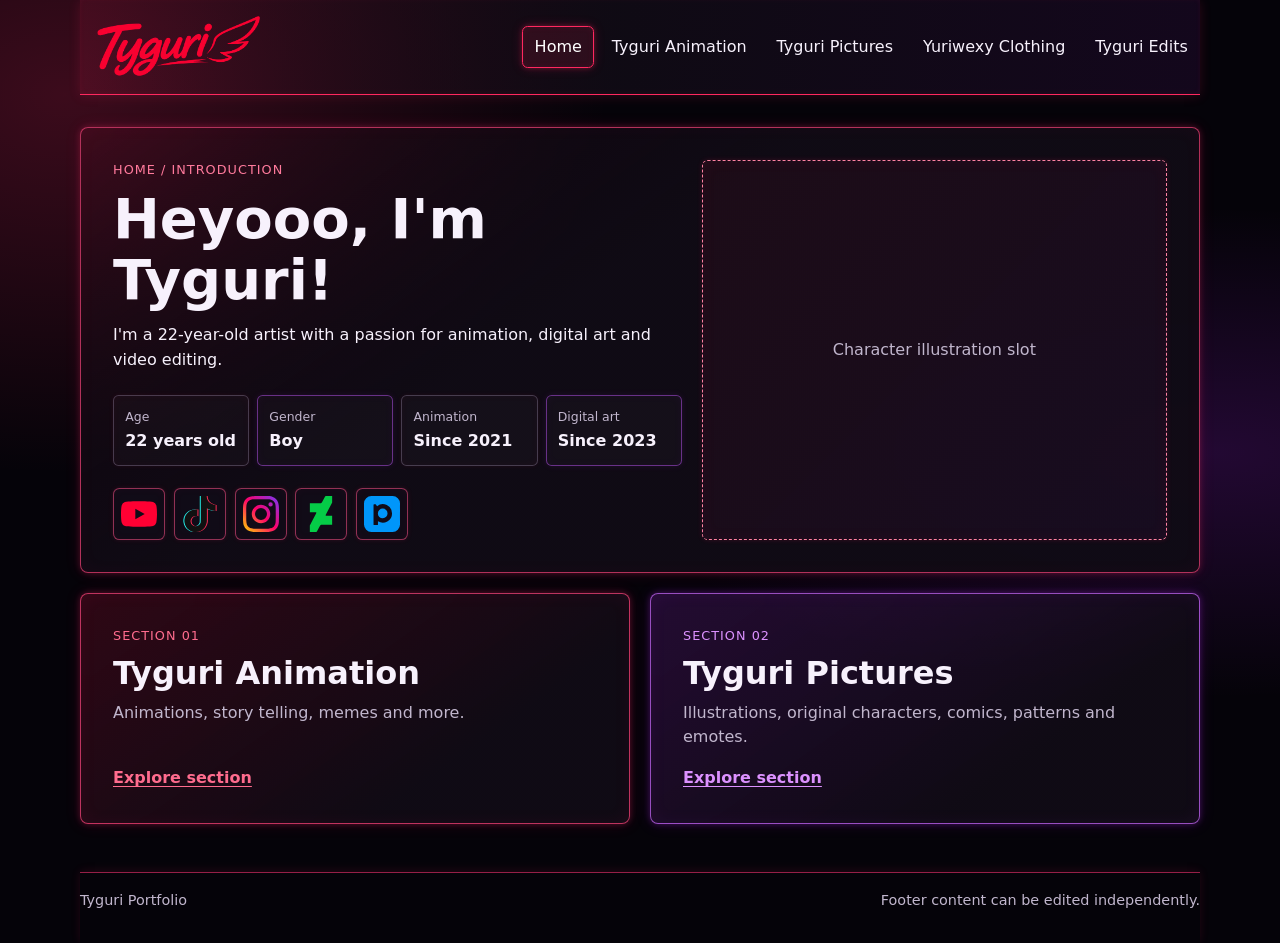
==== commit ec6957a2: "Refine neon accents and add secondary color" ====
--- a/index.html
+++ b/index.html
@@ -5,7 +5,7 @@
   <meta name="viewport" content="width=device-width, initial-scale=1">
   <meta name="description" content="The creative portfolio of Tyguri.">
   <title>Home — Tyguri Portfolio</title>
-  <link rel="stylesheet" href="styles/site.css?v=neon2">
+  <link rel="stylesheet" href="styles/site.css?v=neon3">
 </head>
 <body class="page-home">
   <header class="site-header">
--- a/styles/site.css
+++ b/styles/site.css
@@ -154,3 +154,29 @@
 .social-link { box-shadow:0 0 8px rgba(var(--accent-rgb),.22),inset 0 0 12px rgba(var(--accent-rgb),.08); }
 .site-footer { box-shadow:0 -1px 16px rgba(var(--accent-rgb),.22); }
 @media (max-width:760px) { .site-logo { height:54px; width:clamp(132px,38vw,180px); } }
+
+/* Refined neon balance and red-purple section accents */
+:root { --line:rgba(255,52,116,.58); --soft-line:rgba(217,190,236,.25); }
+.site-logo { filter:none; }
+.site-header { box-shadow:0 1px 11px rgba(var(--accent-rgb),.16),inset 0 -1px 5px rgba(var(--accent-rgb),.07); }
+.site-nav a[aria-current="page"] { box-shadow:0 0 5px rgba(var(--accent-rgb),.30),0 0 12px rgba(var(--accent-rgb),.18),inset 0 0 7px rgba(var(--accent-rgb),.07); }
+.panel, .tool-window, .stat-window {
+  border-color:color-mix(in srgb,var(--accent) 58%,white);
+  box-shadow:0 0 5px rgba(var(--accent-rgb),.20),0 0 13px rgba(var(--accent-rgb),.10),inset 0 0 13px rgba(var(--accent-rgb),.035);
+}
+.media-slot { border-color:color-mix(in srgb,var(--accent) 58%,white); box-shadow:0 0 5px rgba(var(--accent-rgb),.16),inset 0 0 15px rgba(var(--accent-rgb),.06); }
+.facts div,.item-list li,.simple-card,.tool-card { box-shadow:0 0 5px rgba(var(--accent-rgb),.07),inset 0 0 8px rgba(var(--accent-rgb),.035); }
+.page-home .intro { border-color:rgba(255,68,124,.68); box-shadow:0 0 6px rgba(255,38,106,.25),0 0 16px rgba(255,38,106,.12),inset 0 0 18px rgba(255,38,106,.04); }
+.page-home .destination:first-child { border-color:rgba(255,68,124,.72); box-shadow:0 0 6px rgba(255,38,106,.28),0 0 16px rgba(255,38,106,.13),inset 0 0 17px rgba(255,38,106,.06); }
+.page-home .destination:nth-child(2) { border-color:rgba(203,105,255,.72); box-shadow:0 0 6px rgba(190,47,255,.28),0 0 16px rgba(190,47,255,.13),inset 0 0 17px rgba(190,47,255,.06); }
+.page-home .facts div:nth-child(even) { border-color:rgba(194,87,255,.48); box-shadow:0 0 7px rgba(190,47,255,.10),inset 0 0 10px rgba(190,47,255,.04); }
+.page-animation .card-grid.three > .panel:nth-child(odd) { border-color:rgba(255,68,124,.62); box-shadow:0 0 7px rgba(255,38,106,.16),inset 0 0 13px rgba(255,38,106,.04); }
+.page-animation .card-grid.three > .panel:nth-child(even) { border-color:rgba(203,105,255,.62); box-shadow:0 0 7px rgba(190,47,255,.17),inset 0 0 13px rgba(190,47,255,.045); }
+.page-animation > main > section.panel:last-child { --accent:#bd36ff; --accent-rgb:189,54,255; }
+.page-pictures .two-column > .panel:first-child, .page-pictures > main > section.panel:last-child { --accent:#ff285f; --accent-rgb:255,40,95; }
+.page-pictures .two-column > .panel:last-child { --accent:#bd36ff; --accent-rgb:189,54,255; }
+.page-clothing .tool-window, .page-clothing > main > section.panel:nth-child(2) { --accent:#bd36ff; --accent-rgb:189,54,255; }
+.page-edits > main > section.panel:nth-child(2) { --accent:#ff285f; --accent-rgb:255,40,95; }
+.tool-card:hover,.social-link:hover,.channel-link:hover { box-shadow:0 0 6px rgba(var(--accent-rgb),.36),0 0 14px rgba(var(--accent-rgb),.22); }
+.social-link { box-shadow:0 0 5px rgba(var(--accent-rgb),.12),inset 0 0 8px rgba(var(--accent-rgb),.04); }
+.site-footer { box-shadow:0 -1px 9px rgba(var(--accent-rgb),.12); }
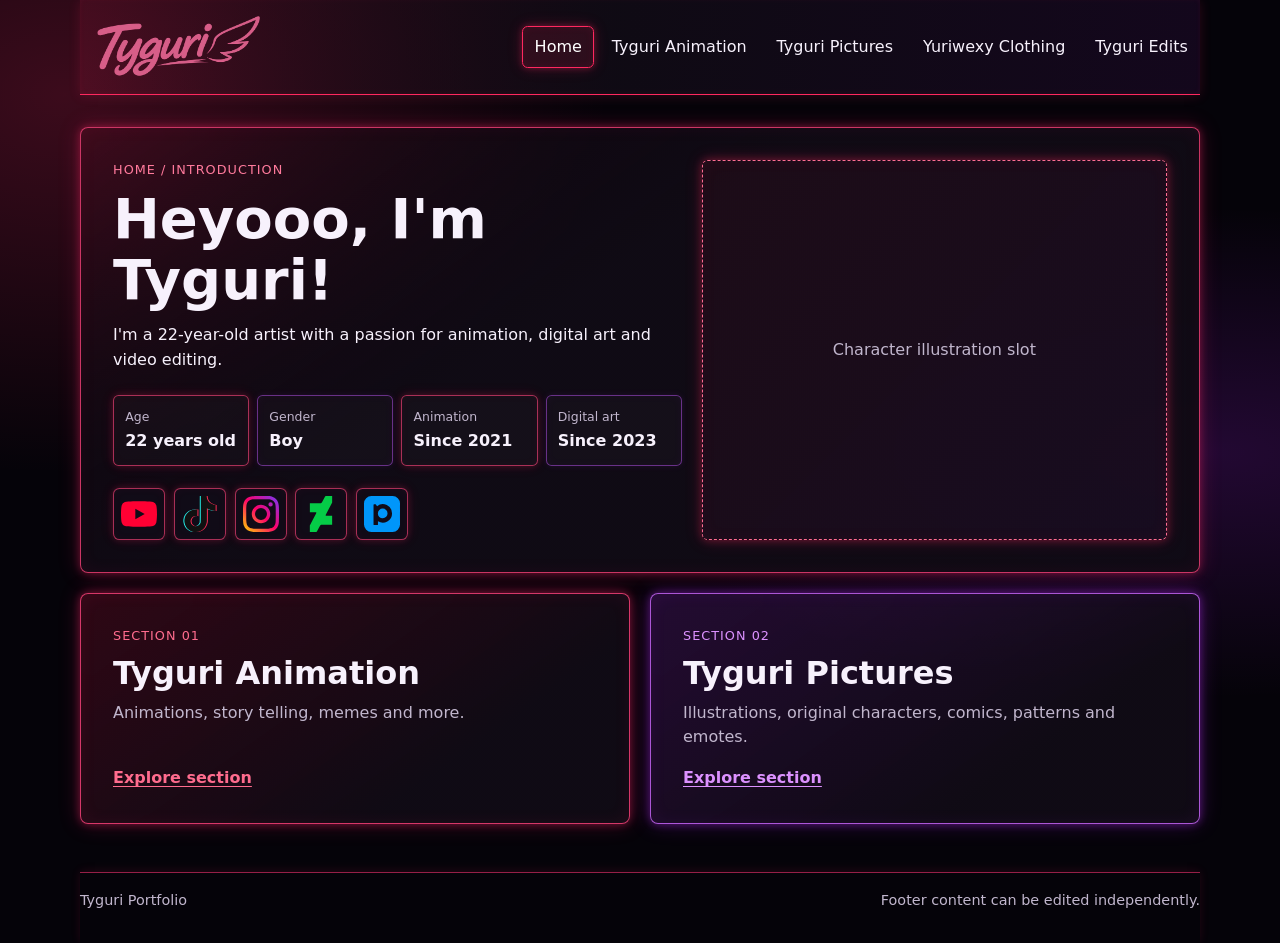
==== commit 4f647df9: "Adjust logo tone and make neon frame glow visible" ====
--- a/index.html
+++ b/index.html
@@ -5,11 +5,11 @@
   <meta name="viewport" content="width=device-width, initial-scale=1">
   <meta name="description" content="The creative portfolio of Tyguri.">
   <title>Home — Tyguri Portfolio</title>
-  <link rel="stylesheet" href="styles/site.css?v=neon3">
+  <link rel="stylesheet" href="styles/site.css?v=neon4">
 </head>
 <body class="page-home">
   <header class="site-header">
-    <a class="wordmark" href="index.html" aria-label="Tyguri, home"><img class="site-logo" src="assets/brand/tyguri-logo-neon.webp" alt="Tyguri"></a>
+    <a class="wordmark" href="index.html" aria-label="Tyguri, home"><img class="site-logo" src="assets/brand/tyguri-logo-soft.webp" alt="Tyguri"></a>
     <nav class="site-nav" aria-label="Main navigation">
       <a aria-current="page" href="index.html">Home</a>
       <a href="pages/animation.html">Tyguri Animation</a>
--- a/styles/site.css
+++ b/styles/site.css
@@ -180,3 +180,28 @@
 .tool-card:hover,.social-link:hover,.channel-link:hover { box-shadow:0 0 6px rgba(var(--accent-rgb),.36),0 0 14px rgba(var(--accent-rgb),.22); }
 .social-link { box-shadow:0 0 5px rgba(var(--accent-rgb),.12),inset 0 0 8px rgba(var(--accent-rgb),.04); }
 .site-footer { box-shadow:0 -1px 9px rgba(var(--accent-rgb),.12); }
+
+/* Ensure a flat, understated brand mark and visible but restrained neon frame glow. */
+.site-logo { filter:none !important; opacity:1; }
+.panel,.tool-window,.stat-window,.media-slot {
+  border-color:color-mix(in srgb,var(--accent) 68%,white);
+  box-shadow:0 0 8px rgba(var(--accent-rgb),.34),0 0 18px rgba(var(--accent-rgb),.20),inset 0 0 16px rgba(var(--accent-rgb),.055);
+}
+.facts div,.item-list li,.simple-card,.tool-card,.social-link,.channel-link {
+  border-color:color-mix(in srgb,var(--accent) 54%,var(--soft-line));
+  box-shadow:0 0 7px rgba(var(--accent-rgb),.20),0 0 14px rgba(var(--accent-rgb),.11),inset 0 0 10px rgba(var(--accent-rgb),.045);
+}
+.page-home .intro { border-color:rgba(255,67,124,.78); box-shadow:0 0 9px rgba(255,38,106,.38),0 0 22px rgba(255,38,106,.21),inset 0 0 17px rgba(255,38,106,.06); }
+.page-home .destination:first-child { border-color:rgba(255,67,124,.82); box-shadow:0 0 9px rgba(255,38,106,.40),0 0 21px rgba(255,38,106,.23),inset 0 0 17px rgba(255,38,106,.07); }
+.page-home .destination:nth-child(2) { border-color:rgba(204,103,255,.82); box-shadow:0 0 9px rgba(190,47,255,.40),0 0 21px rgba(190,47,255,.23),inset 0 0 17px rgba(190,47,255,.07); }
+.page-edits .intro { border-color:rgba(194,95,255,.78); box-shadow:0 0 9px rgba(189,54,255,.38),0 0 22px rgba(189,54,255,.21),inset 0 0 17px rgba(189,54,255,.06); }
+.page-edits main > section:nth-child(2) { border-color:rgba(255,67,124,.78); box-shadow:0 0 9px rgba(255,38,106,.36),0 0 21px rgba(255,38,106,.20),inset 0 0 16px rgba(255,38,106,.055); }
+.page-clothing .intro { border-color:rgba(255,67,124,.78); box-shadow:0 0 9px rgba(255,38,106,.36),0 0 21px rgba(255,38,106,.20),inset 0 0 16px rgba(255,38,106,.055); }
+.page-clothing .tool-window,.page-clothing main > section:nth-child(2) { border-color:rgba(194,95,255,.78); box-shadow:0 0 9px rgba(189,54,255,.36),0 0 21px rgba(189,54,255,.20),inset 0 0 16px rgba(189,54,255,.055); }
+.page-pictures .intro,.page-pictures main > section:last-child { border-color:rgba(194,95,255,.78); box-shadow:0 0 9px rgba(189,54,255,.36),0 0 21px rgba(189,54,255,.20),inset 0 0 16px rgba(189,54,255,.055); }
+.page-pictures .two-column > .panel:first-child,.page-pictures .two-column > .panel:last-child { border-color:rgba(255,67,124,.72); box-shadow:0 0 8px rgba(255,38,106,.28),0 0 18px rgba(255,38,106,.16),inset 0 0 14px rgba(255,38,106,.05); }
+.page-pictures .two-column > .panel:last-child .tool-window { border-color:rgba(194,95,255,.78); }
+.page-animation .animation-intro { border-color:rgba(255,67,124,.78); box-shadow:0 0 9px rgba(255,38,106,.36),0 0 21px rgba(255,38,106,.20),inset 0 0 16px rgba(255,38,106,.055); }
+.page-animation .card-grid.three > .panel:nth-child(odd) { border-color:rgba(255,67,124,.76); box-shadow:0 0 8px rgba(255,38,106,.3),0 0 18px rgba(255,38,106,.17),inset 0 0 14px rgba(255,38,106,.05); }
+.page-animation .card-grid.three > .panel:nth-child(even) { border-color:rgba(194,95,255,.76); box-shadow:0 0 8px rgba(189,54,255,.32),0 0 18px rgba(189,54,255,.18),inset 0 0 14px rgba(189,54,255,.05); }
+.site-nav a[aria-current="page"] { box-shadow:0 0 6px rgba(var(--accent-rgb),.32),0 0 15px rgba(var(--accent-rgb),.20),inset 0 0 8px rgba(var(--accent-rgb),.08); }
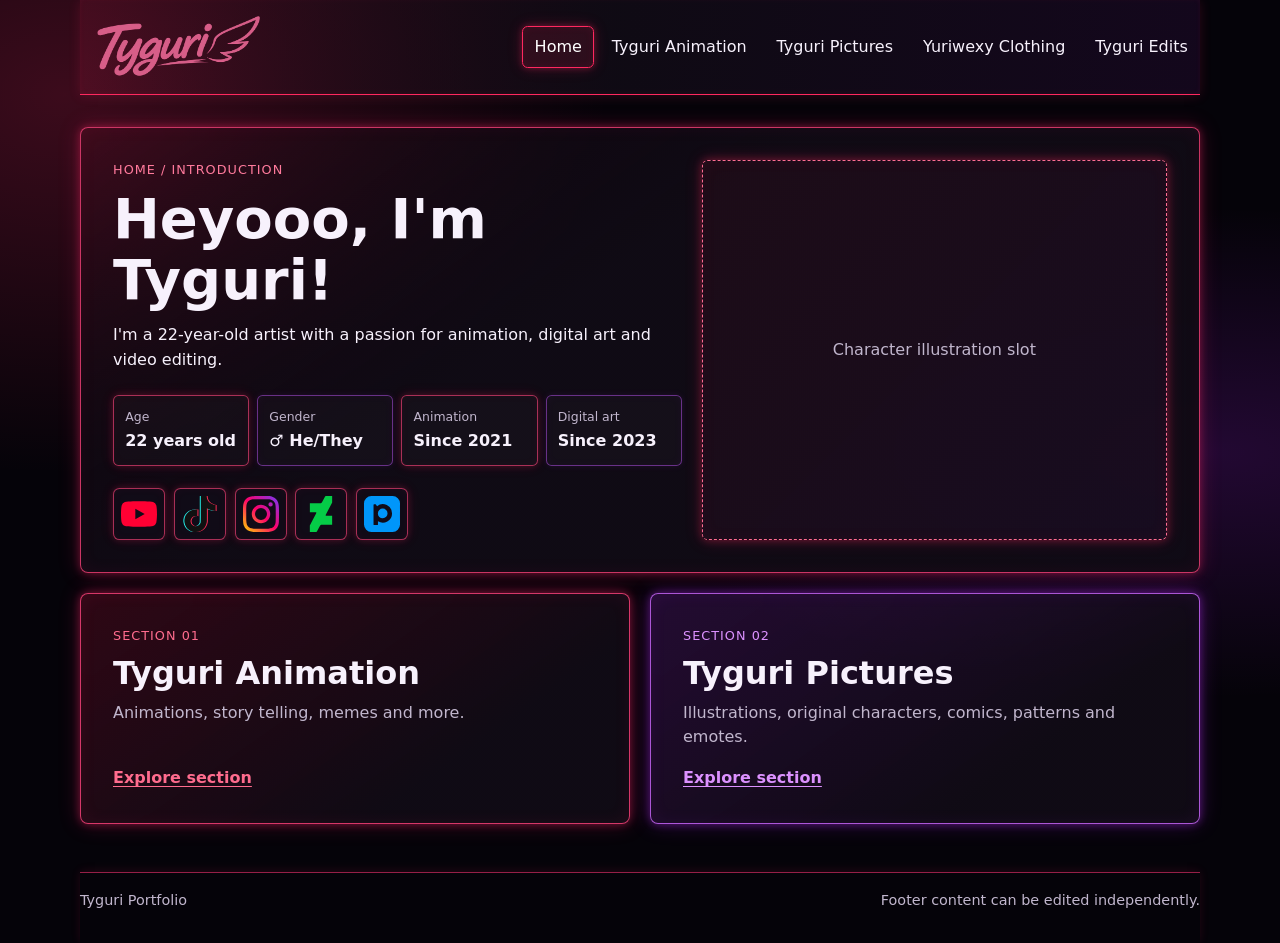
==== commit 569a8017: "Update Home gender label" ====
--- a/index.html
+++ b/index.html
@@ -27,7 +27,7 @@
         <p>I'm a 22-year-old artist with a passion for animation, digital art and video editing.</p>
         <dl class="facts">
           <div><dt>Age</dt><dd>22 years old</dd></div>
-          <div><dt>Gender</dt><dd>Boy</dd></div>
+          <div><dt>Gender</dt><dd><span aria-hidden="true">♂</span> <span>He/They</span></dd></div>
           <div><dt>Animation</dt><dd>Since 2021</dd></div>
           <div><dt>Digital art</dt><dd>Since 2023</dd></div>
         </dl>
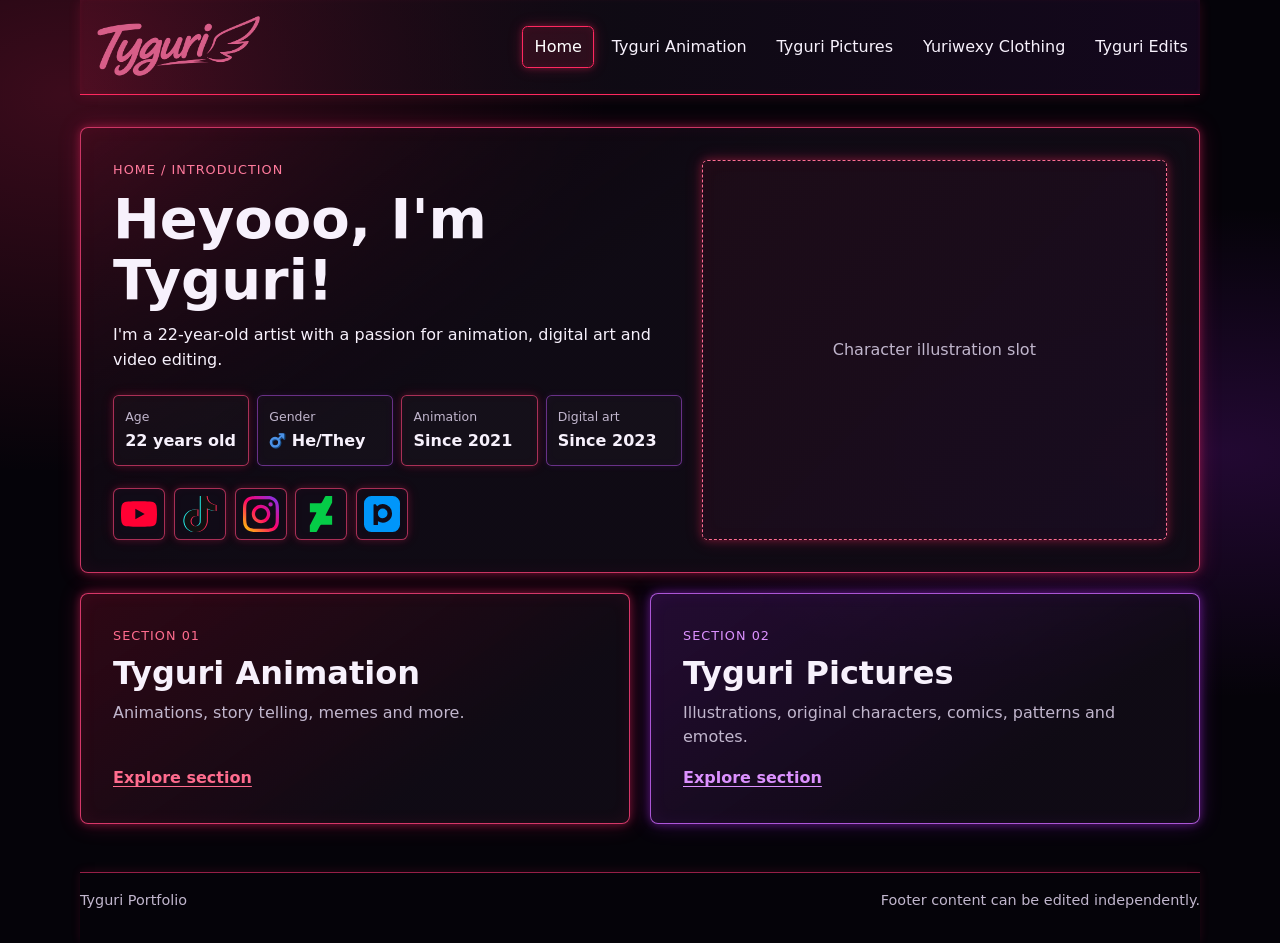
==== commit d8f87cd1: "Style the Home gender symbol in blue" ====
--- a/index.html
+++ b/index.html
@@ -5,7 +5,7 @@
   <meta name="viewport" content="width=device-width, initial-scale=1">
   <meta name="description" content="The creative portfolio of Tyguri.">
   <title>Home — Tyguri Portfolio</title>
-  <link rel="stylesheet" href="styles/site.css?v=neon4">
+  <link rel="stylesheet" href="styles/site.css?v=neon5">
 </head>
 <body class="page-home">
   <header class="site-header">
@@ -27,7 +27,7 @@
         <p>I'm a 22-year-old artist with a passion for animation, digital art and video editing.</p>
         <dl class="facts">
           <div><dt>Age</dt><dd>22 years old</dd></div>
-          <div><dt>Gender</dt><dd><span aria-hidden="true">♂</span> <span>He/They</span></dd></div>
+          <div><dt>Gender</dt><dd><svg class="gender-symbol" viewBox="0 0 32 32" aria-hidden="true"><circle class="gender-symbol-shadow" cx="12" cy="20" r="8" fill="none" stroke="#174b84" stroke-width="5.5"/><path class="gender-symbol-shadow" d="M18 14 28 4M20 4h8v8" fill="none" stroke="#174b84" stroke-width="4.5" stroke-linecap="round" stroke-linejoin="round"/><circle cx="11.5" cy="19.5" r="8" fill="none" stroke="#4d92e6" stroke-width="4.5"/><path d="M17.5 13.5 27 4M20 4h7v7" fill="none" stroke="#4d92e6" stroke-width="3.5" stroke-linecap="round" stroke-linejoin="round"/></svg> <span>He/They</span></dd></div>
           <div><dt>Animation</dt><dd>Since 2021</dd></div>
           <div><dt>Digital art</dt><dd>Since 2023</dd></div>
         </dl>
--- a/styles/site.css
+++ b/styles/site.css
@@ -205,3 +205,6 @@
 .page-animation .card-grid.three > .panel:nth-child(odd) { border-color:rgba(255,67,124,.76); box-shadow:0 0 8px rgba(255,38,106,.3),0 0 18px rgba(255,38,106,.17),inset 0 0 14px rgba(255,38,106,.05); }
 .page-animation .card-grid.three > .panel:nth-child(even) { border-color:rgba(194,95,255,.76); box-shadow:0 0 8px rgba(189,54,255,.32),0 0 18px rgba(189,54,255,.18),inset 0 0 14px rgba(189,54,255,.05); }
 .site-nav a[aria-current="page"] { box-shadow:0 0 6px rgba(var(--accent-rgb),.32),0 0 15px rgba(var(--accent-rgb),.20),inset 0 0 8px rgba(var(--accent-rgb),.08); }
+
+.gender-symbol { display:inline-block; width:1.05em; height:1.05em; vertical-align:-.18em; overflow:visible; }
+.gender-symbol-shadow { transform:translate(1px,1px); }
